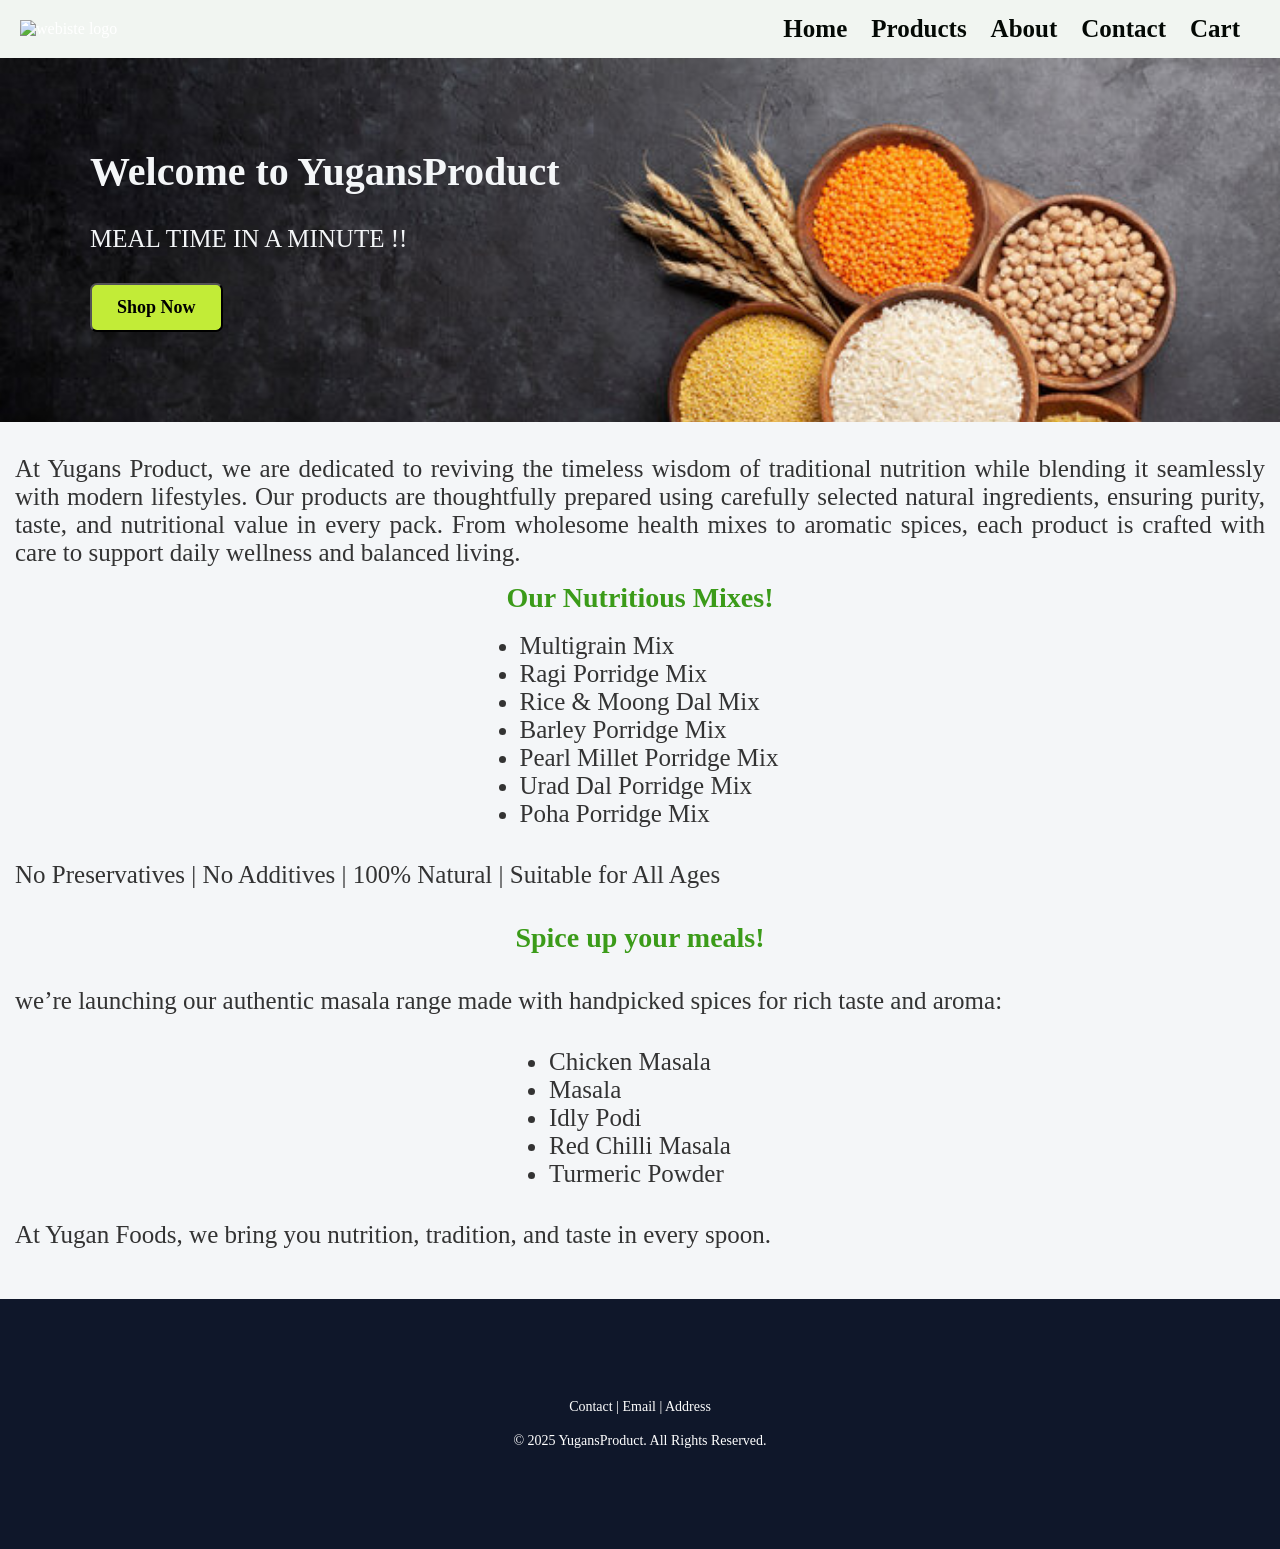
==== index.html @ 2e529fba "Hero placed in left" ====
<!DOCTYPE html>
<html lang="en">
<head>
  <meta charset="UTF-8" />
  <meta name="viewport" content="width=device-width, initial-scale=1.0" />
  <title>YugansProduct | Home</title>
  <link rel="stylesheet" href="style.css" />
</head>
<body>

  <!-- Header -->
  <header>
    <div class="logo">
      <img src="logo.png" alt="webiste logo">
    </div>
    <nav>
      <a href="#">Home</a>
      <a href="#">Products</a>
      <a href="#">About</a>
      <a href="#">Contact</a>
      <a href="#">Cart</a>
    </nav>
  </header>

  <!-- Hero Section -->
  <section class="hero">
     <div class="hero-content">
    <h2>Welcome to YugansProduct</h2>
    <p>MEAL TIME IN A MINUTE !!</p>
    <button>Shop Now</button>
    </div>
  </section>
  
  <br>
<p class="information">
At Yugans Product, we are dedicated to reviving the timeless wisdom of traditional nutrition while blending it seamlessly with modern lifestyles. Our products are thoughtfully prepared using carefully selected natural ingredients, ensuring purity, taste, and nutritional value in every pack. From wholesome health mixes to aromatic spices, each product is crafted with care to support daily wellness and balanced living.</p>
<h2 class="title">Our Nutritious Mixes!</h2><br>

<ul class="feature-list">
<li>Multigrain Mix</li> 
<li>Ragi Porridge Mix</li>
<li>Rice & Moong Dal Mix</li>
<li>Barley Porridge Mix</li>
<li>Pearl Millet Porridge Mix</li>
<li>Urad Dal Porridge Mix</li>
<li>Poha Porridge Mix</li>
</ul>
<br>
<p class="no">
 No Preservatives | No Additives | 100% Natural | Suitable for All Ages
</p>
<br>

<h2 class="title">Spice up your meals!</h2><br> 
<p class="spice">
we’re launching our authentic masala range made with handpicked spices for rich taste and aroma:
</p>
<br>

<ul class="footer-list">
<li>Chicken Masala</li>
<li>Masala</li> 
<li>Idly Podi</li> 
<li>Red Chilli Masala</li> 
<li>Turmeric Powder</li> 
</ul><br>
<p class="end">At Yugan Foods, we bring you nutrition, tradition, and taste in every spoon.
</p>


  <!-- Footer -->
  <footer>
    <p>
      Contact | Email | Address
    </p>
<br>
    <p>© 2025 YugansProduct. All Rights Reserved.</p>
  </footer>

</body>
</html>
---- style.css ----
* {
  margin: 0;
  padding: 0;
  box-sizing: border-box;
  font-family: 'Times New Roman', Times, serif;
}

body {
  background-color: #f4f6f8;
  color: #333;
}

/* Header */
header {
  background-color: hsla(108, 20%, 95%, 0.816);
  color: white;
  padding: 15px 40px;
  display: flex;
  justify-content: space-between;
  align-items: center;
}
.logo img {
    height: 60px;
    margin-left: -20px;
    margin-top: -10px;
    cursor: pointer;
}
header h1 {
  font-size: 28px;
}

nav a {
  color: rgb(4, 9, 5);
  margin-left: 20px;
  text-decoration: none;
  font-size: 25px;
  font-weight: bold;
  font-family: 'Times New Roman', Times, serif;
}

nav a:hover {
  text-decoration: underline;
}

/* Hero Section */
.hero {
position: relative;
padding: 90px 90px;
text-align: center;
overflow: hidden;
background-image: url(black\ banner\ image.jpg);
background-repeat: no-repeat;
background-size: cover;
}

.hero h2 {
  font-size: 40px;
  margin-bottom: 30px;
  color: #f4f6f8;
  text-align: left;
}
.hero p {
  font-size: 25px;
  margin-bottom: 30px;
  color: #f4f6f8;
  text-align: left;
}
.information {
  font-family: Georgia, 'Times New Roman', Times, serif;
  text-align: justify;
  font-size: 25px;
  margin: 15px;
}
.spice {
  font-family: Georgia, 'Times New Roman', Times, serif;
  text-align: justify;
  font-size: 25px;
  margin: 15px;
}
.no {
  font-family: Georgia, 'Times New Roman', Times, serif;
  text-align: justify;
  font-size: 25px;
  margin: 15px;
}
.end {
  font-family: Georgia, 'Times New Roman', Times, serif;
  text-align: justify;
  font-size: 25px;
  margin: 15px;
}
.feature-list {
 list-style-position: outside;
  width: fit-content;
  margin: auto auto;
  padding-left: 18px;
  font-size: 25px;
}
.title {
  text-align: center;
  color: #3b9b19;
  font-size: 28px;
}
.footer-list {
  list-style-position: outside;
  width: fit-content;
  margin: auto auto;
  padding-left: 0px;
  font-size: 25px;
}

.hero button {
  display: block;        
  padding: 12px 25px;
  font-size: 18px;
  border-radius: 7px;
  background-color: #c2ec37;
  cursor: pointer;
  font-weight: bolder;
}

.hero button:hover {
  background-color: #eab308;
}

/* Products Section */

/* Footer */
footer {
  background-color: #0f172a;
  color: white;
  text-align: center;
  padding: 100px;
  margin-top: 50px;
}

footer p {
  font-size: 14px;
}
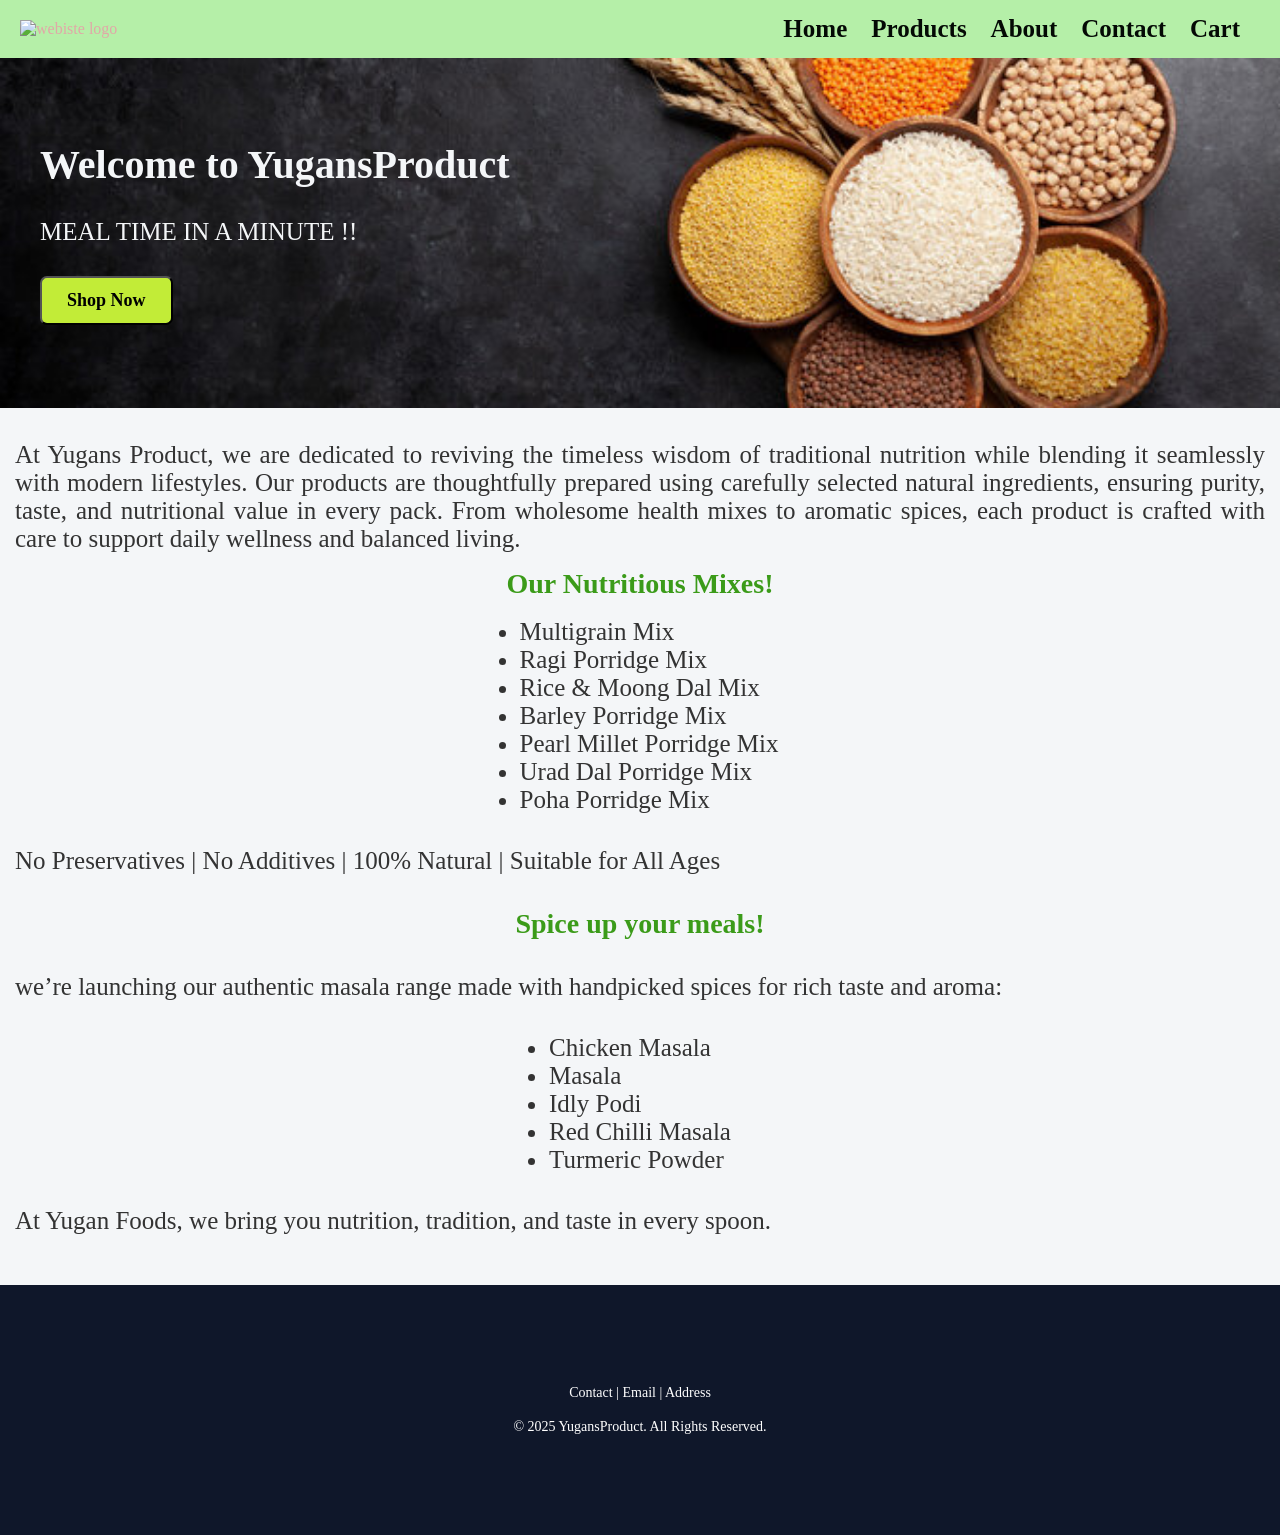
==== commit 89c4951b: "Added contact page" ====
--- a/index.html
+++ b/index.html
@@ -1,10 +1,10 @@
 <!DOCTYPE html>
 <html lang="en">
 <head>
-  <meta charset="UTF-8" />
-  <meta name="viewport" content="width=device-width, initial-scale=1.0" />
+  <meta charset="UTF-8">
+  <meta name="viewport" content="width=device-width, initial-scale=1.0">
   <title>YugansProduct | Home</title>
-  <link rel="stylesheet" href="style.css" />
+  <link rel="stylesheet" href="style.css">
 </head>
 <body>
 
@@ -14,11 +14,11 @@
       <img src="logo.png" alt="webiste logo">
     </div>
     <nav>
-      <a href="#">Home</a>
-      <a href="#">Products</a>
-      <a href="#">About</a>
-      <a href="#">Contact</a>
-      <a href="#">Cart</a>
+      <a href="index.html">Home</a>
+      <a href="products.html">Products</a>
+      <a href="about.html">About</a>
+      <a href="contact.html">Contact</a>
+      <a href="cart.html">Cart</a>
     </nav>
   </header>
 
--- a/style.css
+++ b/style.css
@@ -12,8 +12,8 @@
 
 /* Header */
 header {
-  background-color: hsla(108, 20%, 95%, 0.816);
-  color: white;
+  background-color: hsla(108, 72%, 76%, 0.816);
+  color: rgb(225, 167, 167);
   padding: 15px 40px;
   display: flex;
   justify-content: space-between;
@@ -44,13 +44,18 @@
 
 /* Hero Section */
 .hero {
-position: relative;
-padding: 90px 90px;
-text-align: center;
-overflow: hidden;
-background-image: url(black\ banner\ image.jpg);
-background-repeat: no-repeat;
-background-size: cover;
+  position: relative;
+  width: 100%;
+  min-height: 350px;  
+  padding: 60px 40px;
+  text-align: left;
+  background-image: url("black banner image.jpg");
+  background-repeat: no-repeat;
+  background-size: cover;
+  background-position: center;
+  display: flex;
+  flex-direction: column;
+  justify-content: center;
 }
 
 .hero h2 {
@@ -137,3 +142,18 @@
 footer p {
   font-size: 14px;
 }
+
+.contact {
+  padding: 90px 90px;
+  background-color: #f4f6f8;
+  text-align: center;
+  font-weight: bold;
+  word-spacing: 1px;
+  line-height: 1.7;
+}
+.contact-here {
+  color: #21580d;
+}
+.content-inside {
+  color: #0f172a;
+}
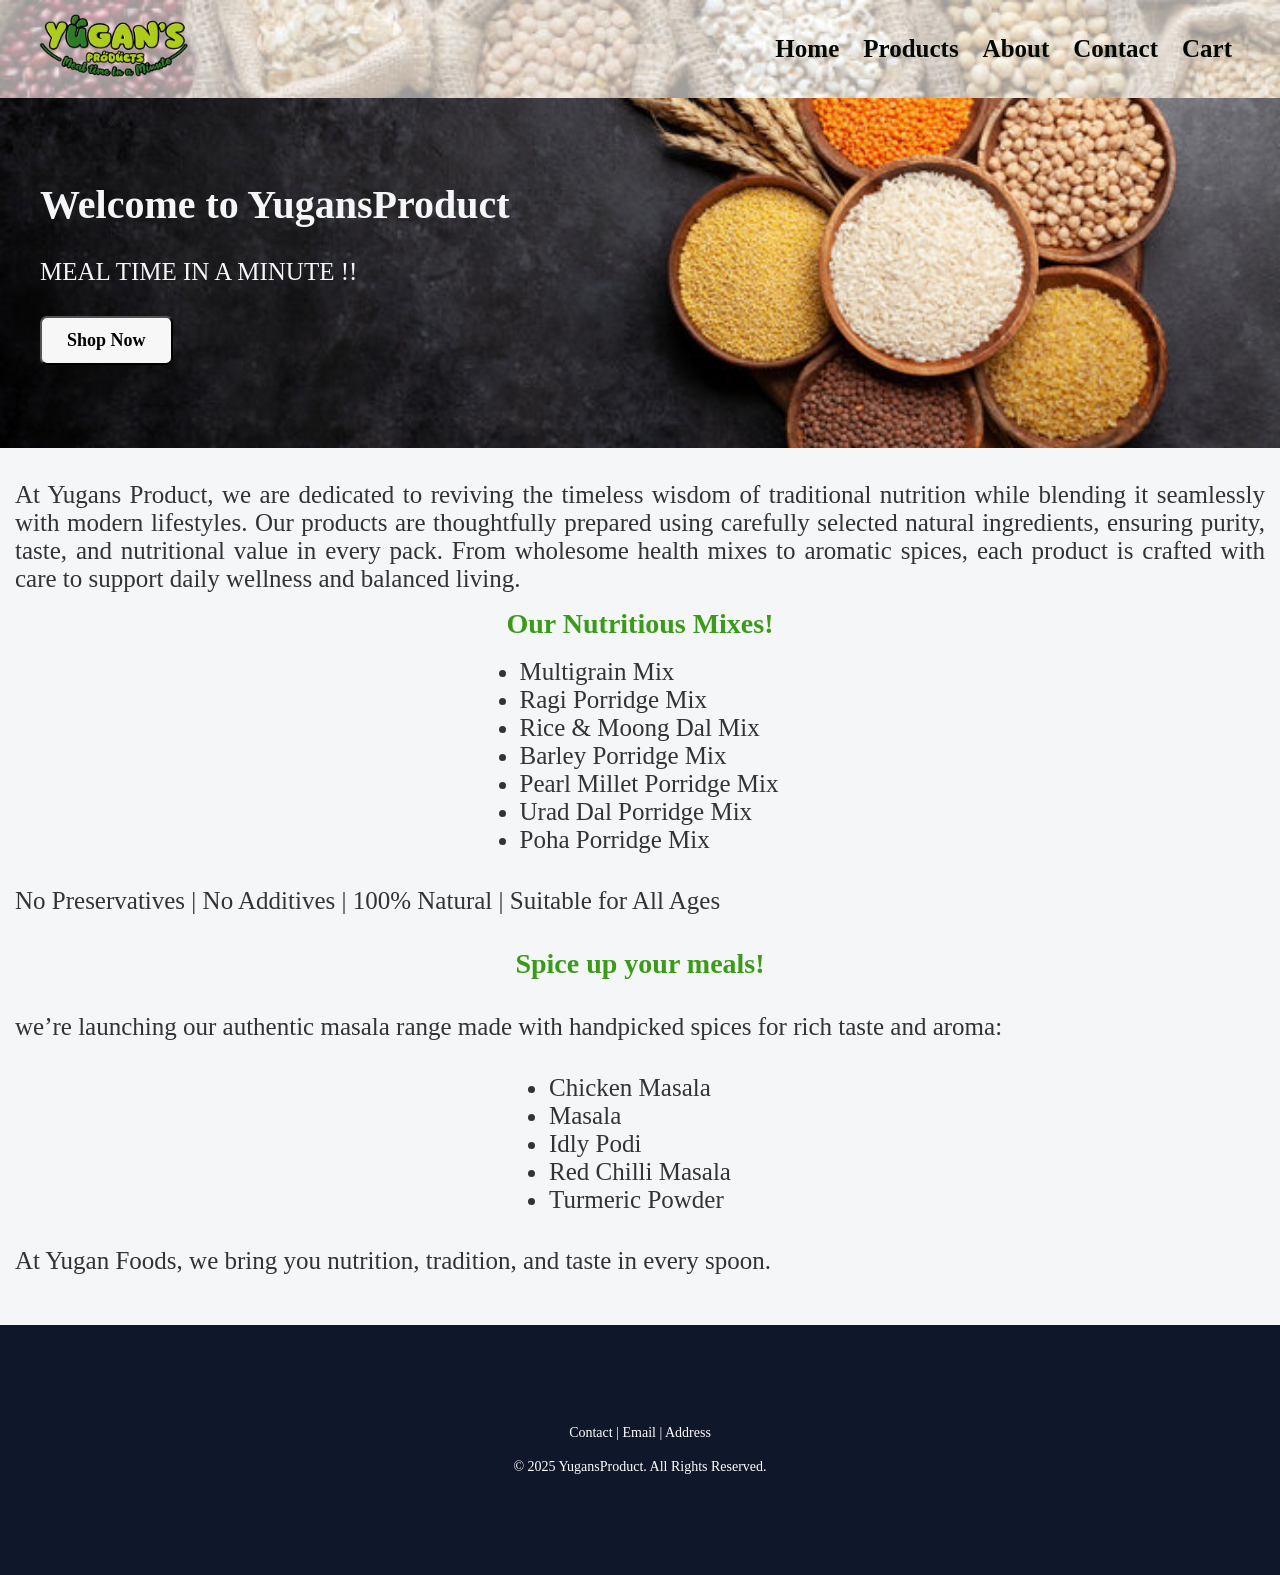
==== commit dfbdf431: "Add new background image to header" ====
--- a/index.html
+++ b/index.html
@@ -11,7 +11,7 @@
   <!-- Header -->
   <header>
     <div class="logo">
-      <img src="logo.png" alt="webiste logo">
+      <img src="new logo.png" alt="webiste logo">
     </div>
     <nav>
       <a href="index.html">Home</a>
--- a/style.css
+++ b/style.css
@@ -5,25 +5,31 @@
   font-family: 'Times New Roman', Times, serif;
 }
 
-body {
+body {  
   background-color: #f4f6f8;
   color: #333;
 }
 
 /* Header */
 header {
-  background-color: hsla(108, 72%, 76%, 0.816);
-  color: rgb(225, 167, 167);
-  padding: 15px 40px;
+    background-image: linear-gradient(
+      rgba(255,255,255,0.6),
+      rgba(255,255,255,0.6)
+    ),
+    url("banner\ background\ image.jpg");
+  background-size: cover;
+  background-repeat: no-repeat;
+  padding: 2px 48px;
   display: flex;
   justify-content: space-between;
   align-items: center;
 }
 .logo img {
-    height: 60px;
-    margin-left: -20px;
+    height: 100px;
+    margin-left: -10px;
     margin-top: -10px;
     cursor: pointer;
+    
 }
 header h1 {
   font-size: 28px;
@@ -119,7 +125,7 @@
   padding: 12px 25px;
   font-size: 18px;
   border-radius: 7px;
-  background-color: #c2ec37;
+  background-color: #f6f7f6;
   cursor: pointer;
   font-weight: bolder;
 }
@@ -145,15 +151,104 @@
 
 .contact {
   padding: 90px 90px;
-  background-color: #f4f6f8;
+  background-color: #447f313b;
   text-align: center;
   font-weight: bold;
   word-spacing: 1px;
   line-height: 1.7;
 }
 .contact-here {
-  color: #21580d;
+  color: #206009;
+  font-size: 18px;
+  -webkit-text-stroke: 0.6px #00000065;
 }
 .content-inside {
   color: #0f172a;
+  padding-bottom: 16px;
+  font-size: 18px;
+}
+.contact-form {
+  max-width: 400px;
+  margin: 40px auto;
+  padding: 90px 90px;
+  background-color: hsl(108, 37%, 55%);
+  border-radius: 8px;
+  line-height: 1.8;
+}
+.box-form input,.box-form textarea
+{
+  width: 100%;
+  padding: 12px;
+  font-size: 16px;
+  border: 2px solid #020701;
+  border-radius: 8px;
+  outline: none;
+  box-sizing: border-box;
+  margin: 4px auto;
+  padding-bottom: 16px;
+}
+.box-btn button {
+  padding: 3px 10px;
+  font-size: 16px;
+  border-radius: 6px;
+  cursor: pointer;
+  width: 80px;
+  display: block;
+  margin: 2px auto;
+  font-weight: bolder;
+}
+.box-btn button:hover{
+  color: #000000;
+  background-color: #e2a924;
+}
+.contact-form .contact-head{
+  font-size: 32px;
+  text-align: center;
+  padding: 10px;
+  padding-bottom: 19px;
+}
+.product-catalog{
+  display: grid;
+  grid-template-columns: repeat(auto-fit, minmax(220px, 4fr));
+  gap: 25px;
+  max-width: 1100px;
+  margin: 40px auto;
+  padding: 16px;
+  border: 6px solid #b58e34;
+}
+.product-catalog img {
+  width: 100%;
+  aspect-ratio: 1 / 1;
+  object-fit: cover;
+  display: block;
+  border-radius: 8px;  
+}
+@media (max-width: 768px) {
+  .product-catalog {
+    grid-template-columns: repeat(2, 1fr);
+    gap: 17px;
+  }
+}
+.product-catalog .product-card {
+text-align:center;
+line-height: 22px;
+}
+.product-card .cart-btn {
+padding: 2px;
+font-weight: bold;
+color: #fbfbfb;
+border-radius: 5.5px;
+background-color: #076417;
+}
+.product-card .cart-btn:hover {
+  color: #f2f4f2;
+}
+.product-head {
+  text-align: center;
+  text-decoration: underline;
+  padding-top: 25px;
+}
+.price {
+  font-weight: bold;
+  padding-bottom: 9px;
 }
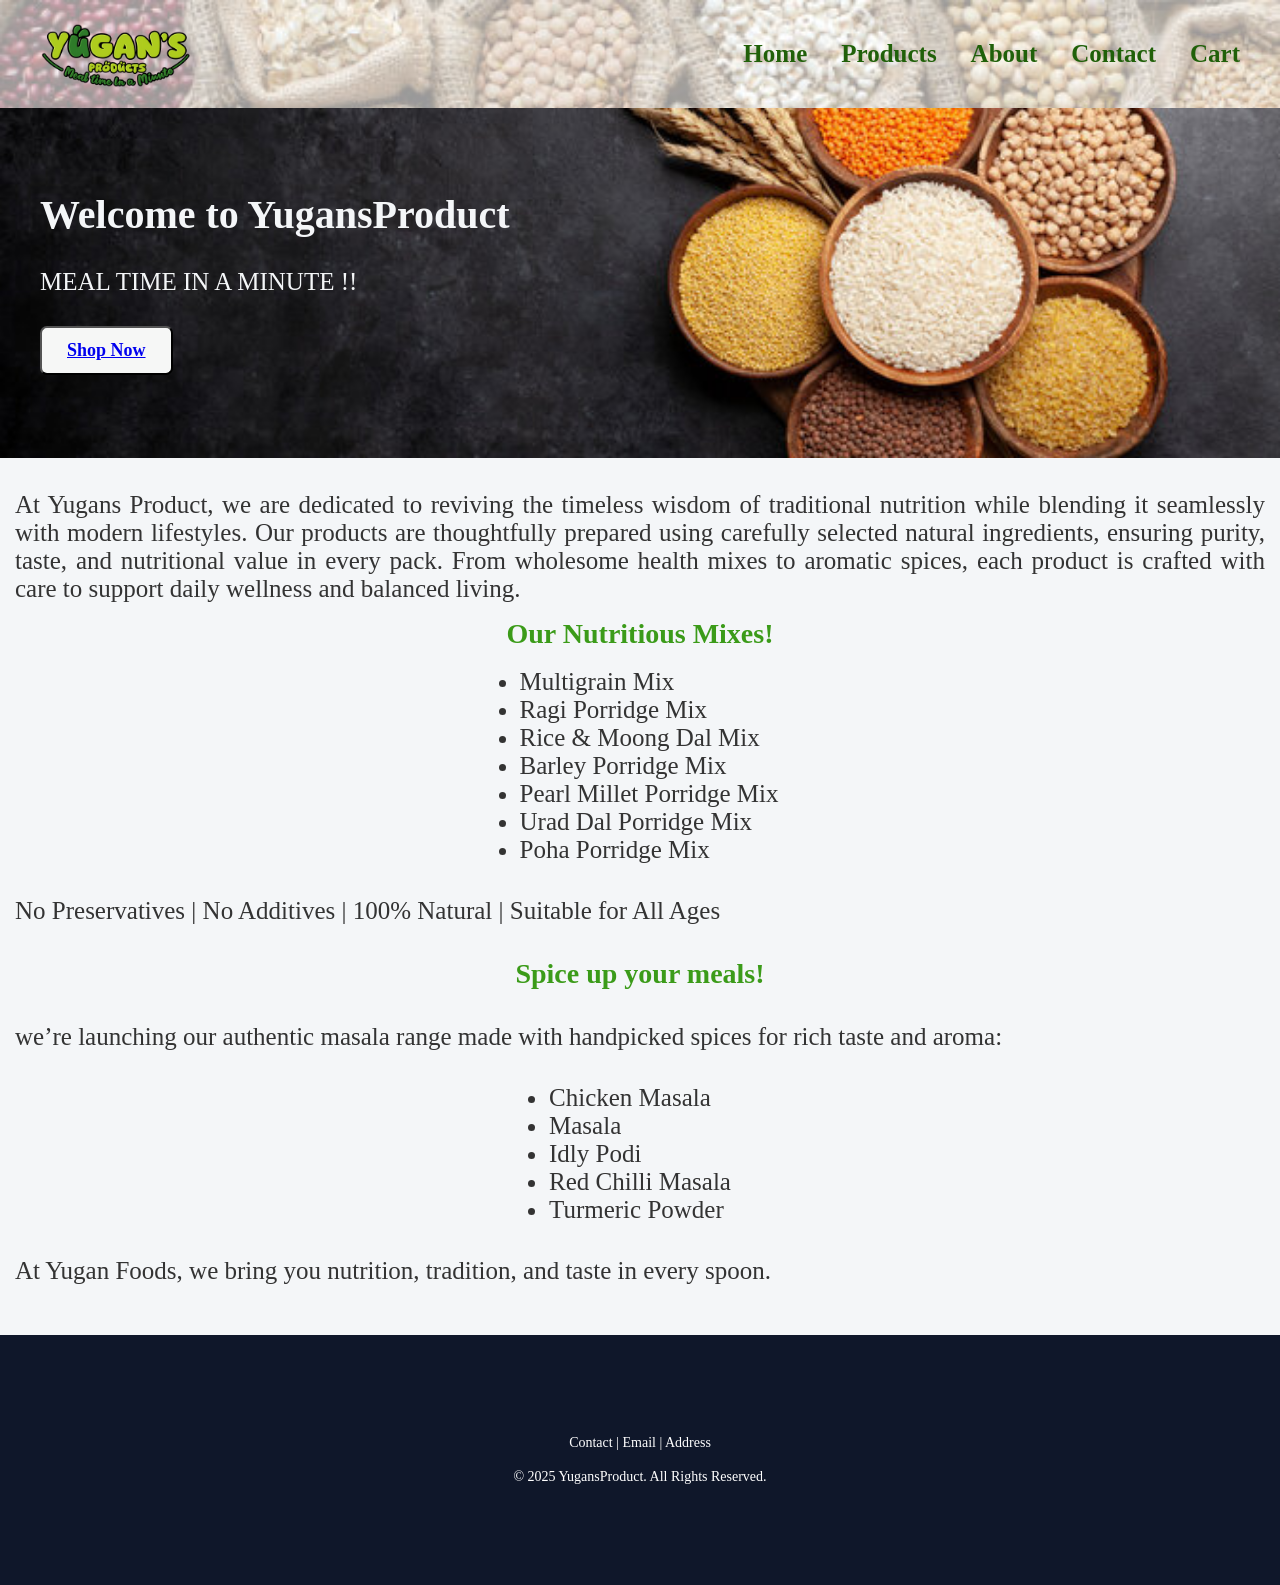
==== commit 9fead668: "Added about page" ====
--- a/index.html
+++ b/index.html
@@ -27,7 +27,7 @@
      <div class="hero-content">
     <h2>Welcome to YugansProduct</h2>
     <p>MEAL TIME IN A MINUTE !!</p>
-    <button>Shop Now</button>
+    <button><a href="products.html">Shop Now</a></button>
     </div>
   </section>
   
--- a/style.css
+++ b/style.css
@@ -5,54 +5,58 @@
   font-family: 'Times New Roman', Times, serif;
 }
 
-body {  
+body {
   background-color: #f4f6f8;
   color: #333;
 }
 
-/* Header */
 header {
-    background-image: linear-gradient(
-      rgba(255,255,255,0.6),
-      rgba(255,255,255,0.6)
+  display: flex;
+  align-items: center;          
+  justify-content: space-between;
+  padding: 2px 40px;
+  background-color: transparent;
+    background-image:
+    linear-gradient(
+      rgba(255, 255, 255, 0.6), 
+      rgba(255, 255, 255, 0.6)
     ),
-    url("banner\ background\ image.jpg");
-  background-size: cover;
-  background-repeat: no-repeat;
-  padding: 2px 48px;
-  display: flex;
-  justify-content: space-between;
-  align-items: center;
-}
+    url("banner background image.jpg");
+    background-repeat: no-repeat;
+    background-size: cover;
+}
+
 .logo img {
-    height: 100px;
-    margin-left: -10px;
-    margin-top: -10px;
-    cursor: pointer;
-    
-}
+  height: 100px;
+  cursor: pointer;
+}
+
+nav a {
+  margin-left: 30px;
+  text-decoration: none;
+  font-size: 25px;
+  font-weight: bold;
+  font-family: 'Times New Roman', Times, serif;
+  color: #206009;
+  transition: color 0.3s ease;
+
+}
+
+
+nav a:hover {
+  color: #0b3d0b;
+  text-decoration: underline;
+}
+
 header h1 {
   font-size: 28px;
-}
-
-nav a {
-  color: rgb(4, 9, 5);
-  margin-left: 20px;
-  text-decoration: none;
-  font-size: 25px;
-  font-weight: bold;
-  font-family: 'Times New Roman', Times, serif;
-}
-
-nav a:hover {
-  text-decoration: underline;
 }
 
 /* Hero Section */
 .hero {
   position: relative;
   width: 100%;
-  min-height: 350px;  
+  min-height: 350px;
   padding: 60px 40px;
   text-align: left;
   background-image: url("black banner image.jpg");
@@ -70,48 +74,56 @@
   color: #f4f6f8;
   text-align: left;
 }
+
 .hero p {
   font-size: 25px;
   margin-bottom: 30px;
   color: #f4f6f8;
   text-align: left;
 }
+
 .information {
   font-family: Georgia, 'Times New Roman', Times, serif;
   text-align: justify;
   font-size: 25px;
   margin: 15px;
 }
+
 .spice {
   font-family: Georgia, 'Times New Roman', Times, serif;
   text-align: justify;
   font-size: 25px;
   margin: 15px;
 }
+
 .no {
   font-family: Georgia, 'Times New Roman', Times, serif;
   text-align: justify;
   font-size: 25px;
   margin: 15px;
 }
+
 .end {
   font-family: Georgia, 'Times New Roman', Times, serif;
   text-align: justify;
   font-size: 25px;
   margin: 15px;
 }
+
 .feature-list {
- list-style-position: outside;
+  list-style-position: outside;
   width: fit-content;
   margin: auto auto;
   padding-left: 18px;
   font-size: 25px;
 }
+
 .title {
   text-align: center;
   color: #3b9b19;
   font-size: 28px;
 }
+
 .footer-list {
   list-style-position: outside;
   width: fit-content;
@@ -121,13 +133,14 @@
 }
 
 .hero button {
-  display: block;        
+  display: block;
   padding: 12px 25px;
   font-size: 18px;
   border-radius: 7px;
   background-color: #f6f7f6;
   cursor: pointer;
   font-weight: bolder;
+  text-decoration: none;
 }
 
 .hero button:hover {
@@ -157,28 +170,34 @@
   word-spacing: 1px;
   line-height: 1.7;
 }
+
 .contact-here {
   color: #206009;
   font-size: 18px;
   -webkit-text-stroke: 0.6px #00000065;
 }
+
 .content-inside {
   color: #0f172a;
   padding-bottom: 16px;
   font-size: 18px;
 }
+
 .contact-form {
-  max-width: 400px;
+  max-width: 420px;
   margin: 40px auto;
-  padding: 90px 90px;
+  padding: 40px 30px;
   background-color: hsl(108, 37%, 55%);
   border-radius: 8px;
   line-height: 1.8;
-}
-.box-form input,.box-form textarea
-{
+  box-sizing: border-box;
+  text-align: center;
+}
+
+.box-form input,
+.box-form textarea {
   width: 100%;
-  padding: 12px;
+  padding: 10px;
   font-size: 16px;
   border: 2px solid #020701;
   border-radius: 8px;
@@ -187,27 +206,31 @@
   margin: 4px auto;
   padding-bottom: 16px;
 }
+
 .box-btn button {
-  padding: 3px 10px;
+  padding: 3px 2px;
   font-size: 16px;
   border-radius: 6px;
   cursor: pointer;
-  width: 80px;
+  width: 70px;
   display: block;
   margin: 2px auto;
   font-weight: bolder;
 }
-.box-btn button:hover{
+
+.box-btn button:hover {
   color: #000000;
   background-color: #e2a924;
 }
-.contact-form .contact-head{
+
+.contact-form .contact-head {
   font-size: 32px;
   text-align: center;
   padding: 10px;
   padding-bottom: 19px;
 }
-.product-catalog{
+
+.product-catalog {
   display: grid;
   grid-template-columns: repeat(auto-fit, minmax(220px, 4fr));
   gap: 25px;
@@ -216,39 +239,67 @@
   padding: 16px;
   border: 6px solid #b58e34;
 }
+
 .product-catalog img {
   width: 100%;
   aspect-ratio: 1 / 1;
   object-fit: cover;
   display: block;
-  border-radius: 8px;  
-}
-@media (max-width: 768px) {
+  border-radius: 8px;
+}
+
+
+
+.product-catalog .product-card {
+  text-align: center;
+  line-height: 22px;
+}
+
+.product-card .cart-btn {
+  padding: 2px;
+  font-weight: bold;
+  color: #fbfbfb;
+  border-radius: 5.5px;
+  background-color: #076417;
+}
+
+.product-card .cart-btn:hover {
+  color: #f2f4f2;
+}
+
+.product-head {
+  text-align: center;
+  text-decoration: underline;
+  padding-top: 25px;
+}
+
+.price {
+  font-weight: bold;
+  padding-bottom: 9px;
+}
+
+.about-page {
+  font-size: 18px;
+  margin: 15px;
+}
+
+.about-page h2 {
+  text-align: center;
+}
+
+.about-page h1 {
+  text-align: center;
+}
+
+/** media **/
+
+@media screen and (max-width: 500px) {
   .product-catalog {
     grid-template-columns: repeat(2, 1fr);
     gap: 17px;
   }
-}
-.product-catalog .product-card {
-text-align:center;
-line-height: 22px;
-}
-.product-card .cart-btn {
-padding: 2px;
-font-weight: bold;
-color: #fbfbfb;
-border-radius: 5.5px;
-background-color: #076417;
-}
-.product-card .cart-btn:hover {
-  color: #f2f4f2;
-}
-.product-head {
-  text-align: center;
-  text-decoration: underline;
-  padding-top: 25px;
-}
-.price {
-  font-weight: bold;
-  padding-bottom: 9px;
+  .box-form {
+    width: 90%;
+    align-items: center;
+  }
 }
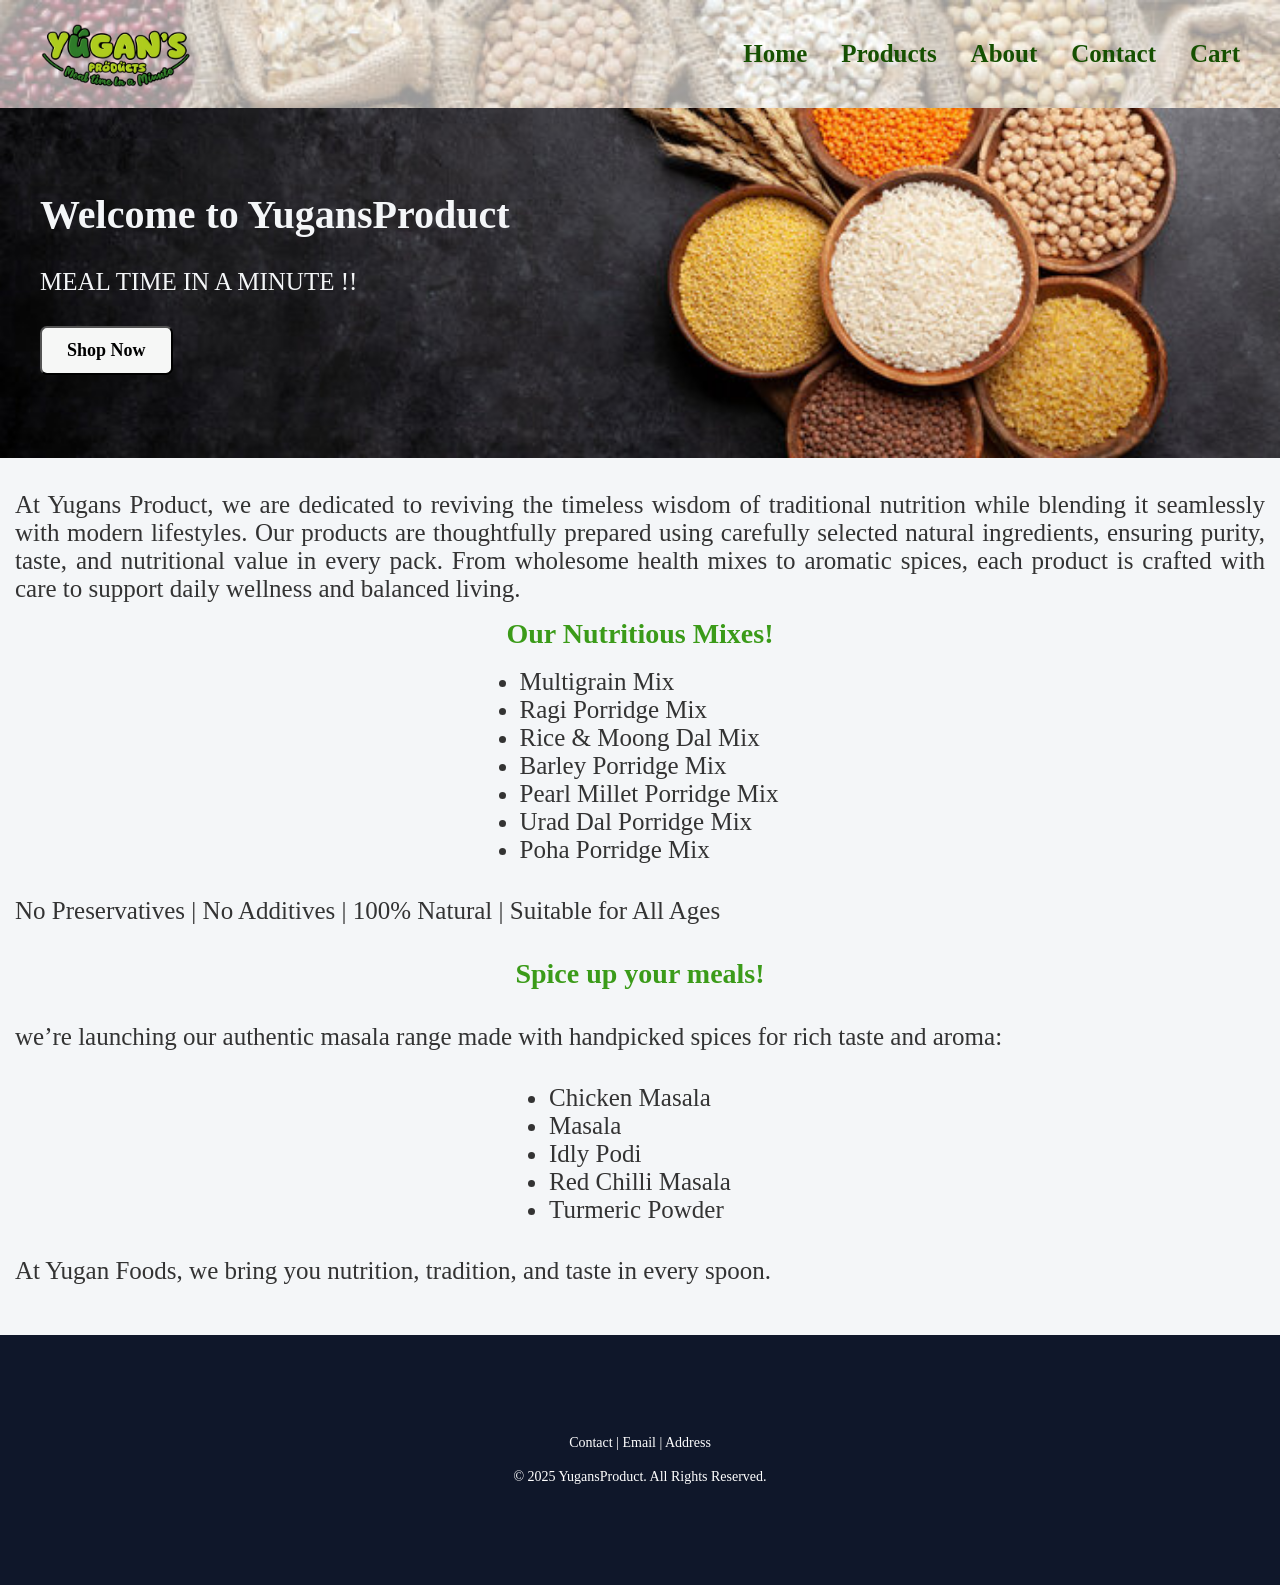
==== commit 6d009d88: "Slight changes in the home page" ====
--- a/index.html
+++ b/index.html
@@ -27,7 +27,7 @@
      <div class="hero-content">
     <h2>Welcome to YugansProduct</h2>
     <p>MEAL TIME IN A MINUTE !!</p>
-    <button><a href="products.html">Shop Now</a></button>
+    <button class="hero-btn"><a href="products.html">Shop Now</a></button>
     </div>
   </section>
   
--- a/style.css
+++ b/style.css
@@ -12,18 +12,16 @@
 
 header {
   display: flex;
-  align-items: center;          
+  align-items: center;
   justify-content: space-between;
   padding: 2px 40px;
   background-color: transparent;
-    background-image:
-    linear-gradient(
-      rgba(255, 255, 255, 0.6), 
-      rgba(255, 255, 255, 0.6)
-    ),
+  background-image:
+    linear-gradient(rgba(255, 255, 255, 0.6),
+      rgba(255, 255, 255, 0.6)),
     url("banner background image.jpg");
-    background-repeat: no-repeat;
-    background-size: cover;
+  background-repeat: no-repeat;
+  background-size: cover;
 }
 
 .logo img {
@@ -37,7 +35,7 @@
   font-size: 25px;
   font-weight: bold;
   font-family: 'Times New Roman', Times, serif;
-  color: #206009;
+  color: #165001;
   transition: color 0.3s ease;
 
 }
@@ -68,6 +66,12 @@
   justify-content: center;
 }
 
+.hero-content .hero-btn a {
+  text-decoration: none;
+  color: #000000;
+  transition: all 0.3s ease;
+}
+
 .hero h2 {
   font-size: 40px;
   margin-bottom: 30px;
@@ -298,8 +302,37 @@
     grid-template-columns: repeat(2, 1fr);
     gap: 17px;
   }
+
   .box-form {
     width: 90%;
     align-items: center;
   }
+
+  nav a {
+    margin-left: 30px;
+    text-decoration: none;
+    font-size: 25px;
+  }
+
+  .hero h2 {
+    font-size: 32px;
+    word-wrap: break-word;
+  }
+
+  .hero p {
+    font-size: 25px;
+  }
+  .hero {
+  position: relative;
+  width: 135%;
+  min-height: 350px;
+  padding: 60px 40px;
+  text-align: left;
+  background-image: url("black banner image.jpg");
+  background-size: cover;
+  background-position: center;
+  display: flex;
+  flex-direction: column;
+  justify-content: center;
+}
 }
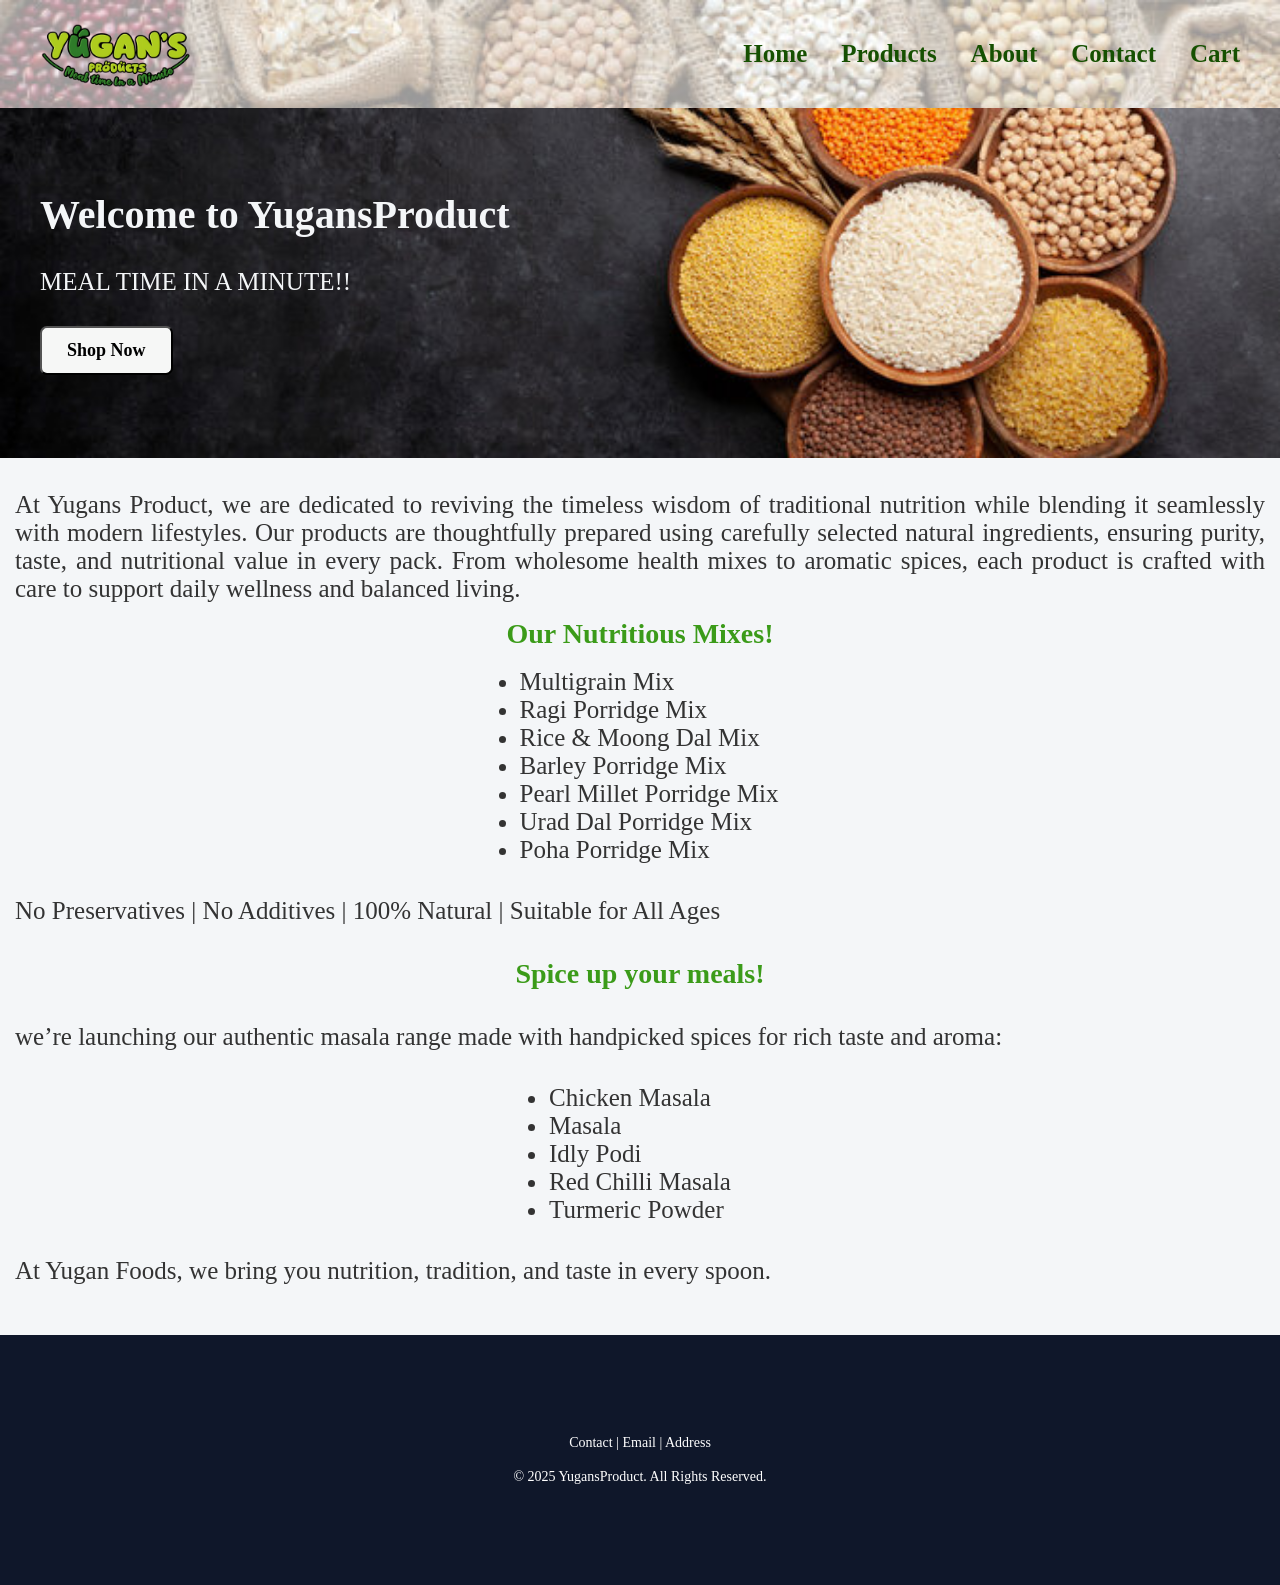
==== commit ef22c2ad: "added highlight to the hero" ====
--- a/index.html
+++ b/index.html
@@ -26,7 +26,7 @@
   <section class="hero">
      <div class="hero-content">
     <h2>Welcome to YugansProduct</h2>
-    <p>MEAL TIME IN A MINUTE !!</p>
+    <p>MEAL TIME IN A <span class="hero-highlight">MINUTE!!</span></p>
     <button class="hero-btn"><a href="products.html">Shop Now</a></button>
     </div>
   </section>
--- a/style.css
+++ b/style.css
@@ -311,7 +311,7 @@
   nav a {
     margin-left: 30px;
     text-decoration: none;
-    font-size: 25px;
+    font-size: 22px;
   }
 
   .hero h2 {
@@ -321,18 +321,25 @@
 
   .hero p {
     font-size: 25px;
-  }
-  .hero {
-  position: relative;
-  width: 135%;
-  min-height: 350px;
-  padding: 60px 40px;
-  text-align: left;
-  background-image: url("black banner image.jpg");
-  background-size: cover;
-  background-position: center;
-  display: flex;
-  flex-direction: column;
-  justify-content: center;
+    word-wrap: break-word;
+}
+.logo img {
+  height: 70px;
+  cursor: pointer;
+  align-items: center;
+}
+.hero button {
+  display: block;
+  padding: 9px 18px;
+  font-size: 18px;
+  border-radius: 7px;
+  background-color: #f6f7f6;
+  cursor: pointer;
+  font-weight: bolder;
+  text-decoration: none;
+}
+.hero-highlight {
+  color: #076104;
+  font-weight: bolder;
 }
 }
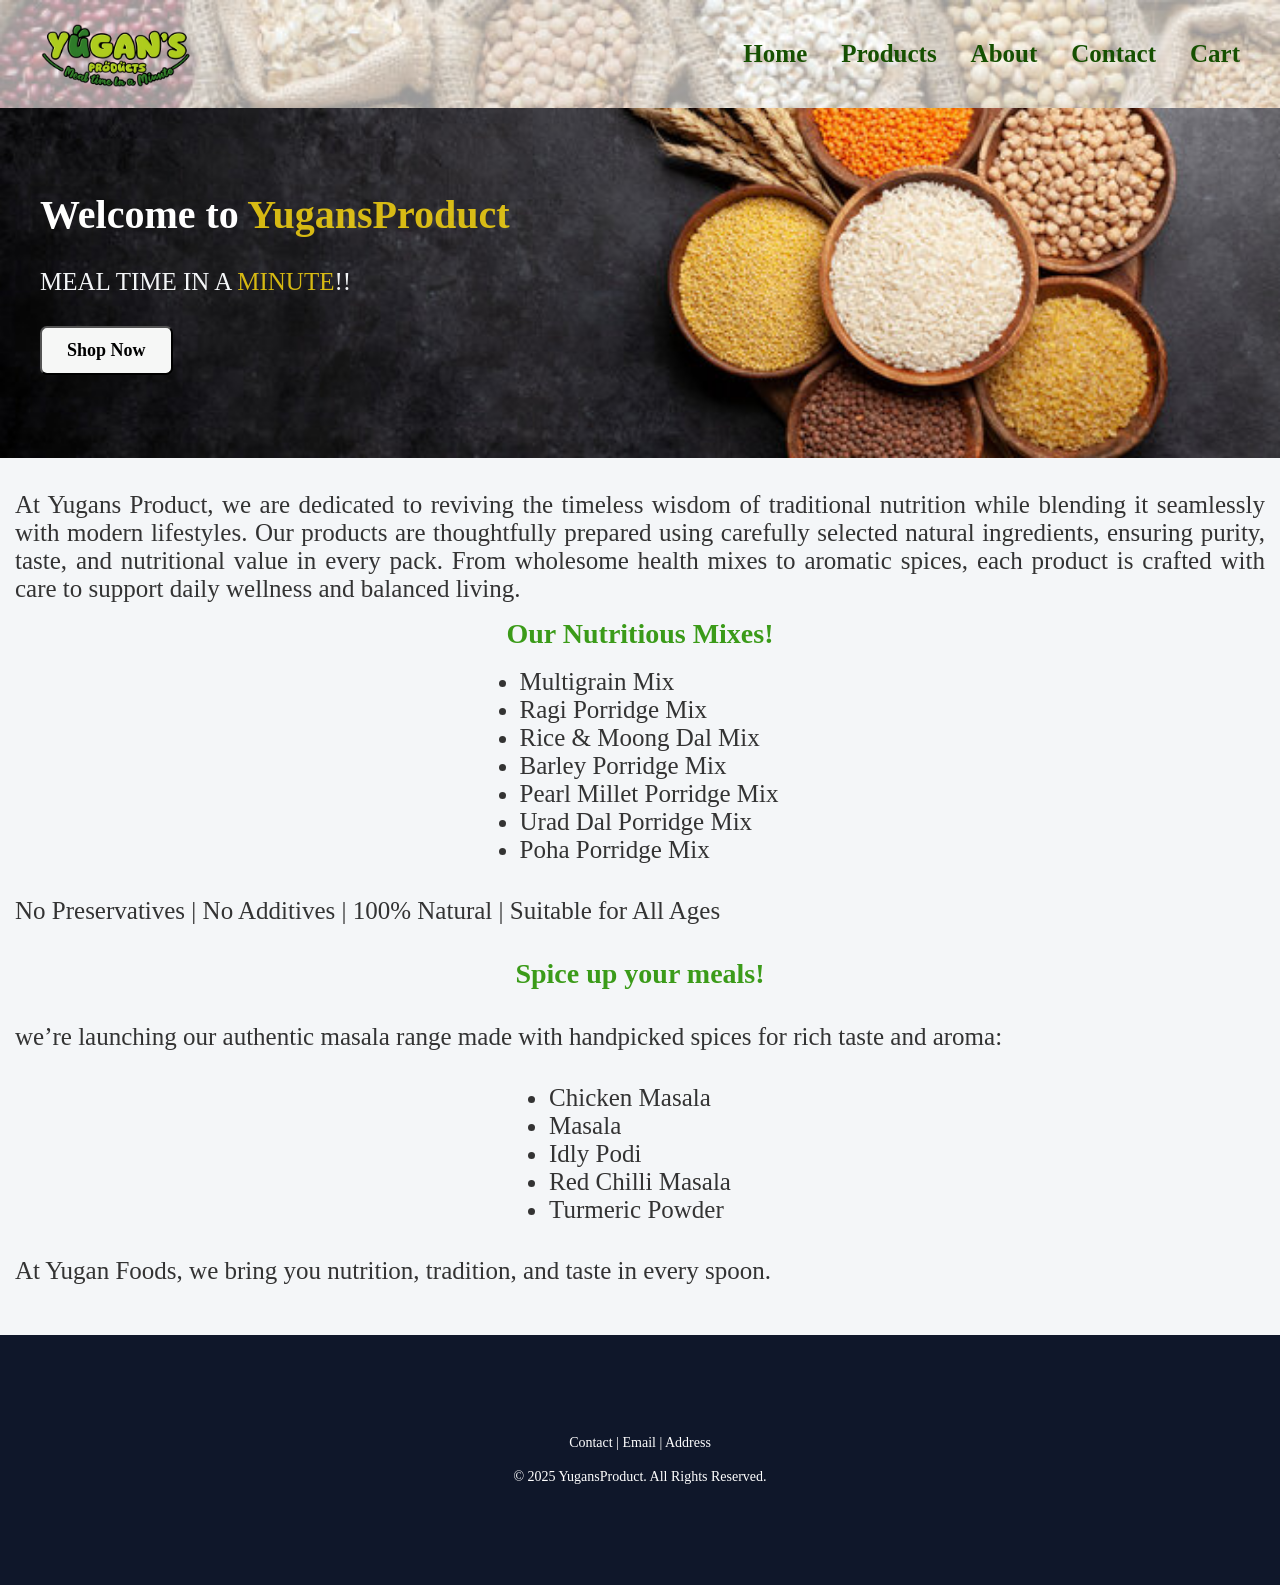
==== commit a35eda6f: "added color to the hero" ====
--- a/index.html
+++ b/index.html
@@ -25,8 +25,8 @@
   <!-- Hero Section -->
   <section class="hero">
      <div class="hero-content">
-    <h2>Welcome to YugansProduct</h2>
-    <p>MEAL TIME IN A <span class="hero-highlight">MINUTE!!</span></p>
+    <h2>Welcome to <span class="hero-headhighlight">YugansProduct</span></h2>
+    <p>MEAL TIME IN A <span class="hero-highlight">MINUTE</span>!!</p>
     <button class="hero-btn"><a href="products.html">Shop Now</a></button>
     </div>
   </section>
--- a/style.css
+++ b/style.css
@@ -75,8 +75,11 @@
 .hero h2 {
   font-size: 40px;
   margin-bottom: 30px;
-  color: #f4f6f8;
+  color: #ffffff;
   text-align: left;
+}
+.hero-headhighlight {
+  color: #feda10d2;
 }
 
 .hero p {
@@ -84,6 +87,10 @@
   margin-bottom: 30px;
   color: #f4f6f8;
   text-align: left;
+}
+
+.hero-highlight{
+  color: #feda10d2;;
 }
 
 .information {
@@ -339,7 +346,12 @@
   text-decoration: none;
 }
 .hero-highlight {
-  color: #076104;
+  color: #feda10d2;
   font-weight: bolder;
+ 
+
+}
+header {
+  padding: 10px;
 }
 }
